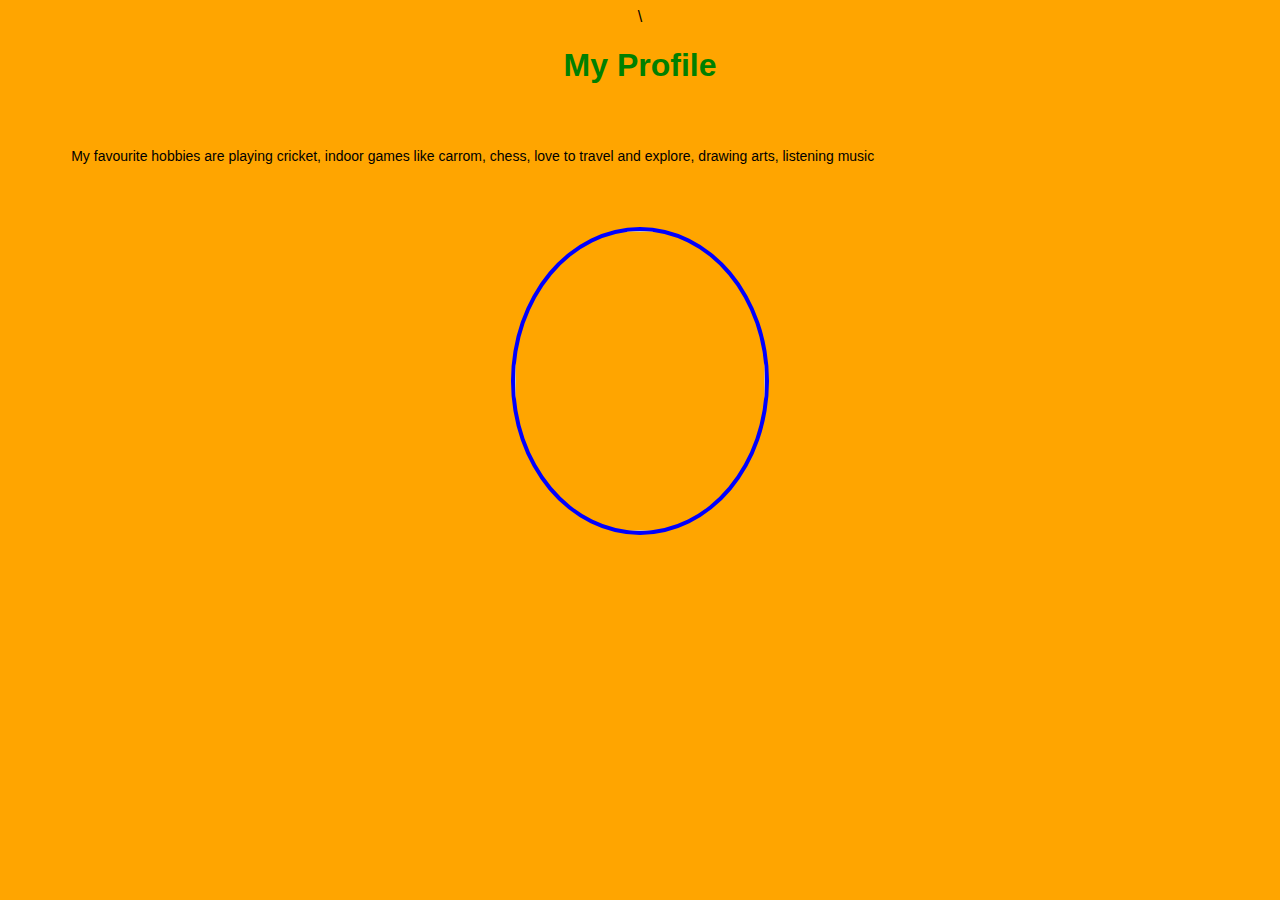
==== index.html @ 09234f01 "index.html" ====
<html>
    <head>
        <title>My Profile</title>\
        <style>
        body{font-family: Verdana, Geneva, Tahoma, sans-serif;}

        h1{text-align: center; color: green;}

        p{text-align: justify; font-size: 14px; margin: 5%; width: 80%;}

        img{border-radius: 50%; border: 4px solid blue; display: block; margin: 20px auto;}
        </style>
    </head>
    <body bgcolor="orange" align="middle">
        <h1> My Profile</h1>
        <p>My favourite hobbies are playing cricket, indoor games like carrom, chess,
           love to travel and explore, drawing arts, listening music
        </p>
        <img src="C:\Users\HP\Pictures\Saved Pictures\anime.jpg" width="250" height="300">
    </body>
</html>
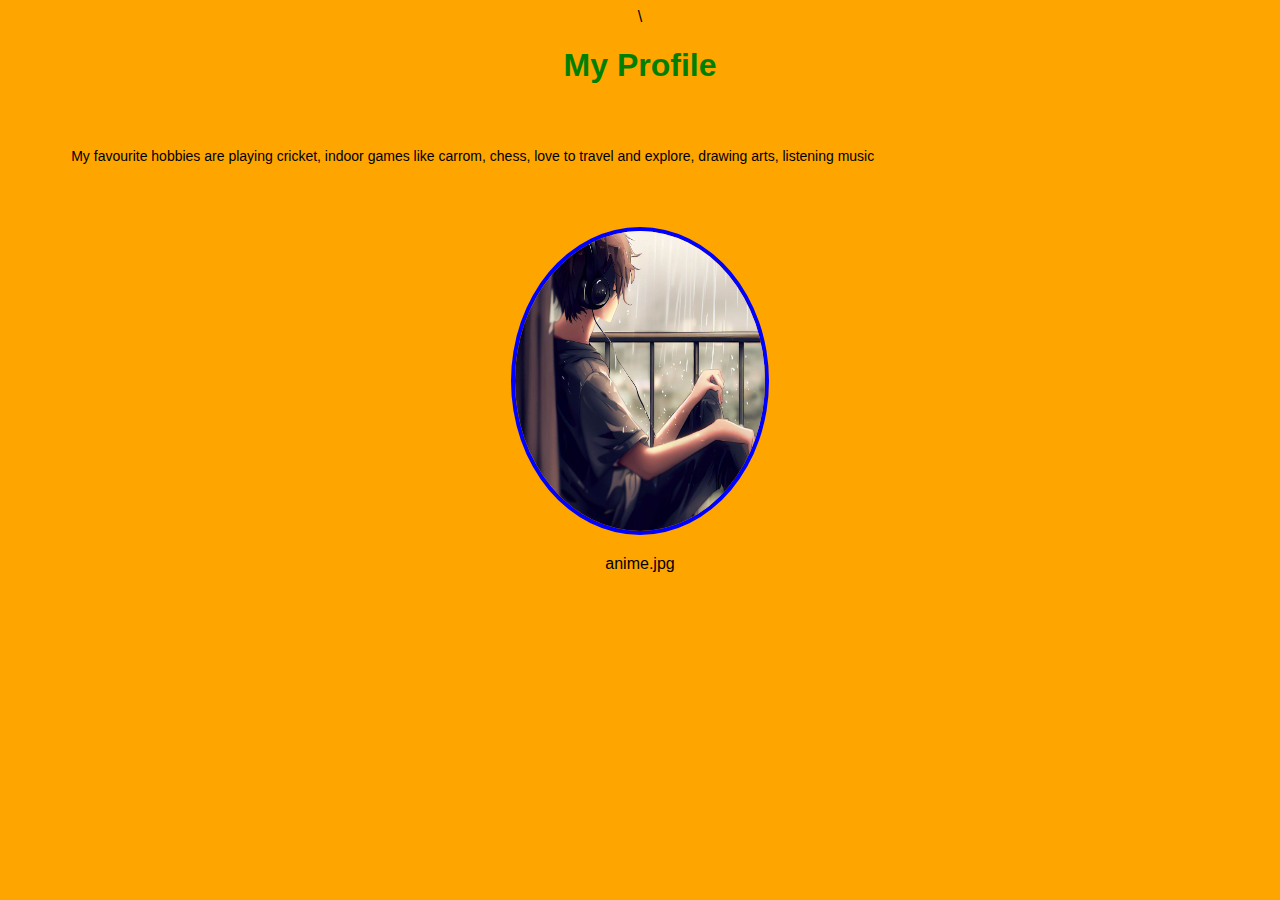
==== commit 3def19c8: "Update index.html" ====
--- a/index.html
+++ b/index.html
@@ -16,6 +16,7 @@
         <p>My favourite hobbies are playing cricket, indoor games like carrom, chess,
            love to travel and explore, drawing arts, listening music
         </p>
-        <img src="C:\Users\HP\Pictures\Saved Pictures\anime.jpg" width="250" height="300">
+        <img src="anime.jpg" width="250" height="300">
+        anime.jpg
     </body>
 </html>
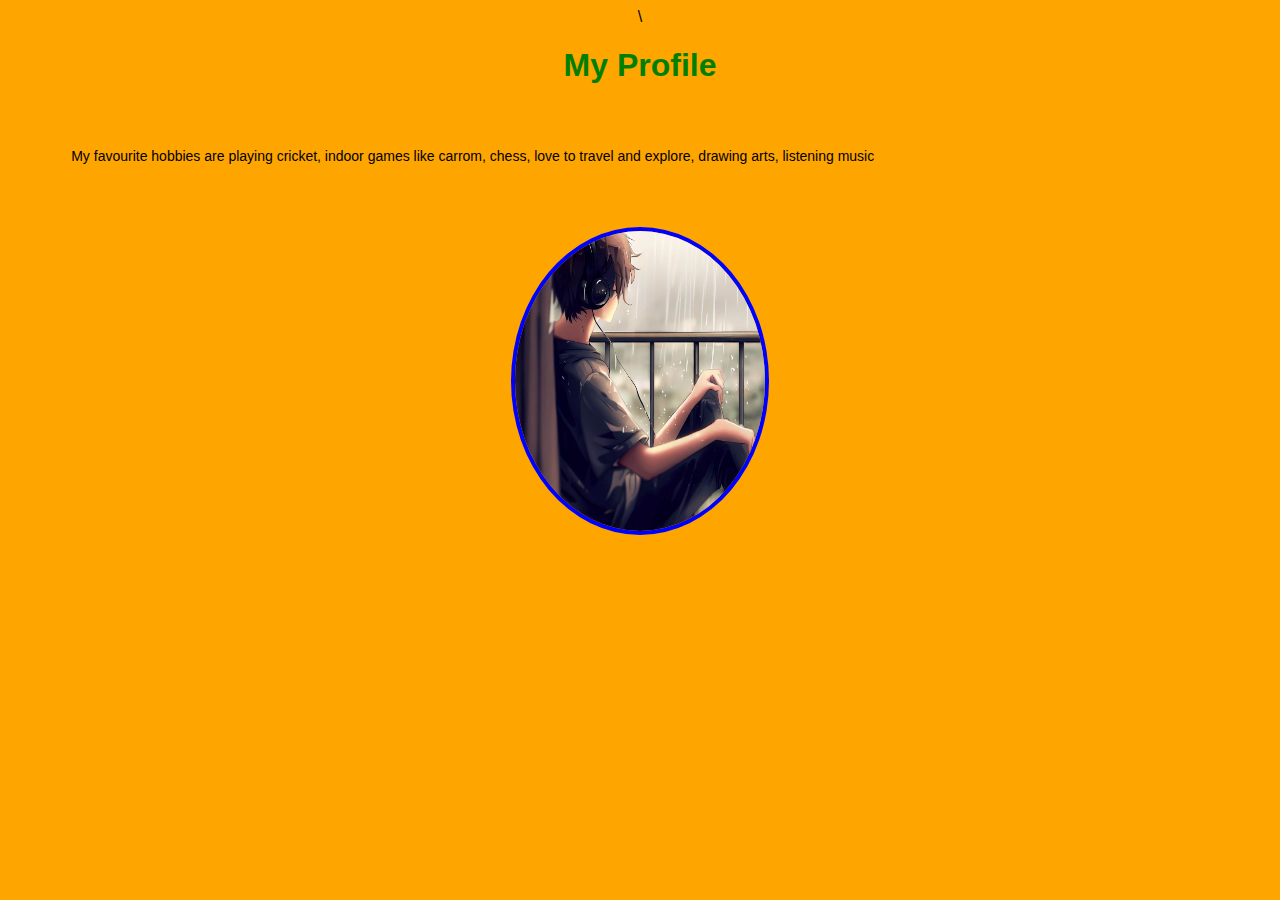
==== commit 7599cb3d: "Update index.html" ====
--- a/index.html
+++ b/index.html
@@ -17,6 +17,5 @@
            love to travel and explore, drawing arts, listening music
         </p>
         <img src="anime.jpg" width="250" height="300">
-        anime.jpg
     </body>
 </html>
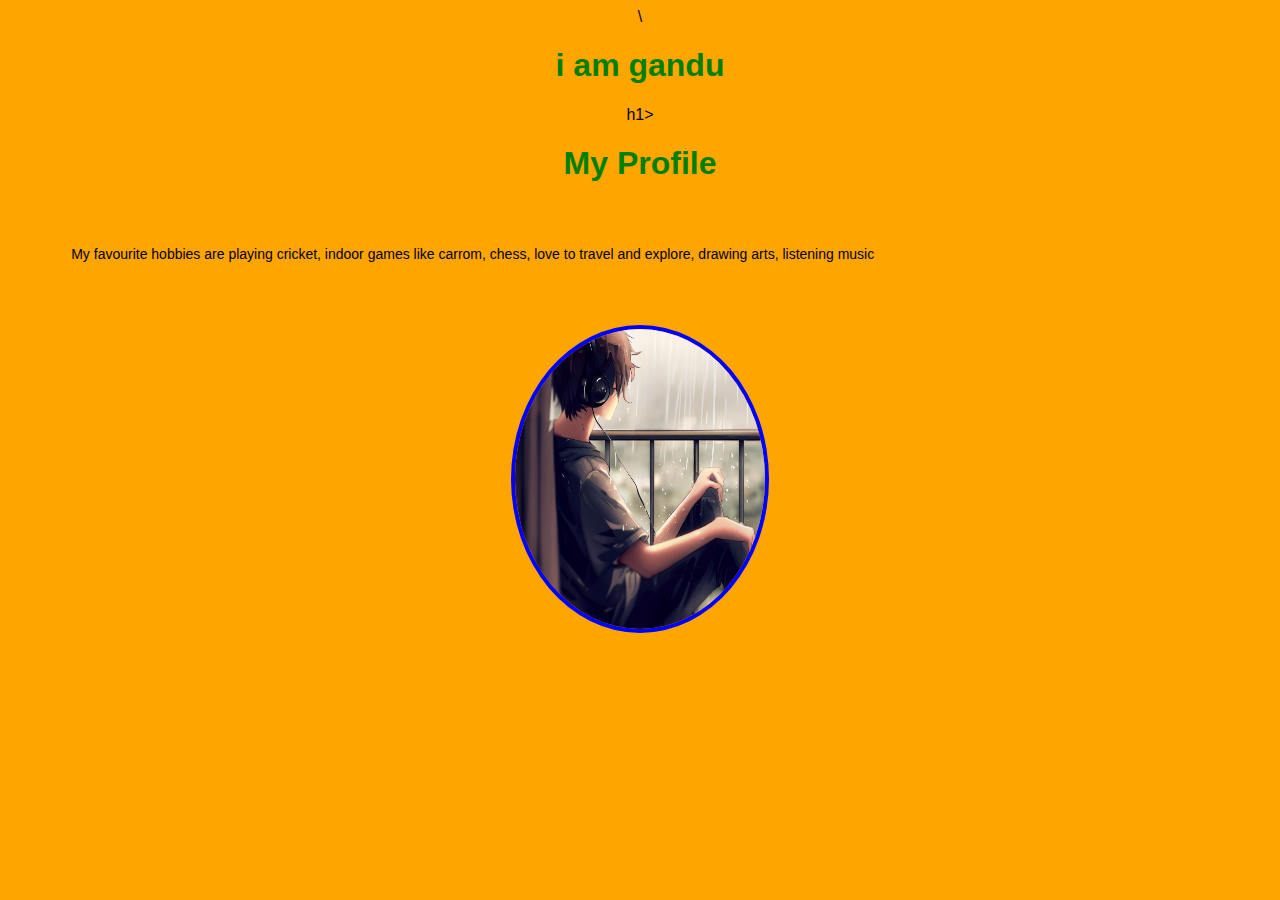
==== commit 626487a3: "Update index.html" ====
--- a/index.html
+++ b/index.html
@@ -12,6 +12,7 @@
         </style>
     </head>
     <body bgcolor="orange" align="middle">
+        <h1> i am gandu</h1>h1>
         <h1> My Profile</h1>
         <p>My favourite hobbies are playing cricket, indoor games like carrom, chess,
            love to travel and explore, drawing arts, listening music
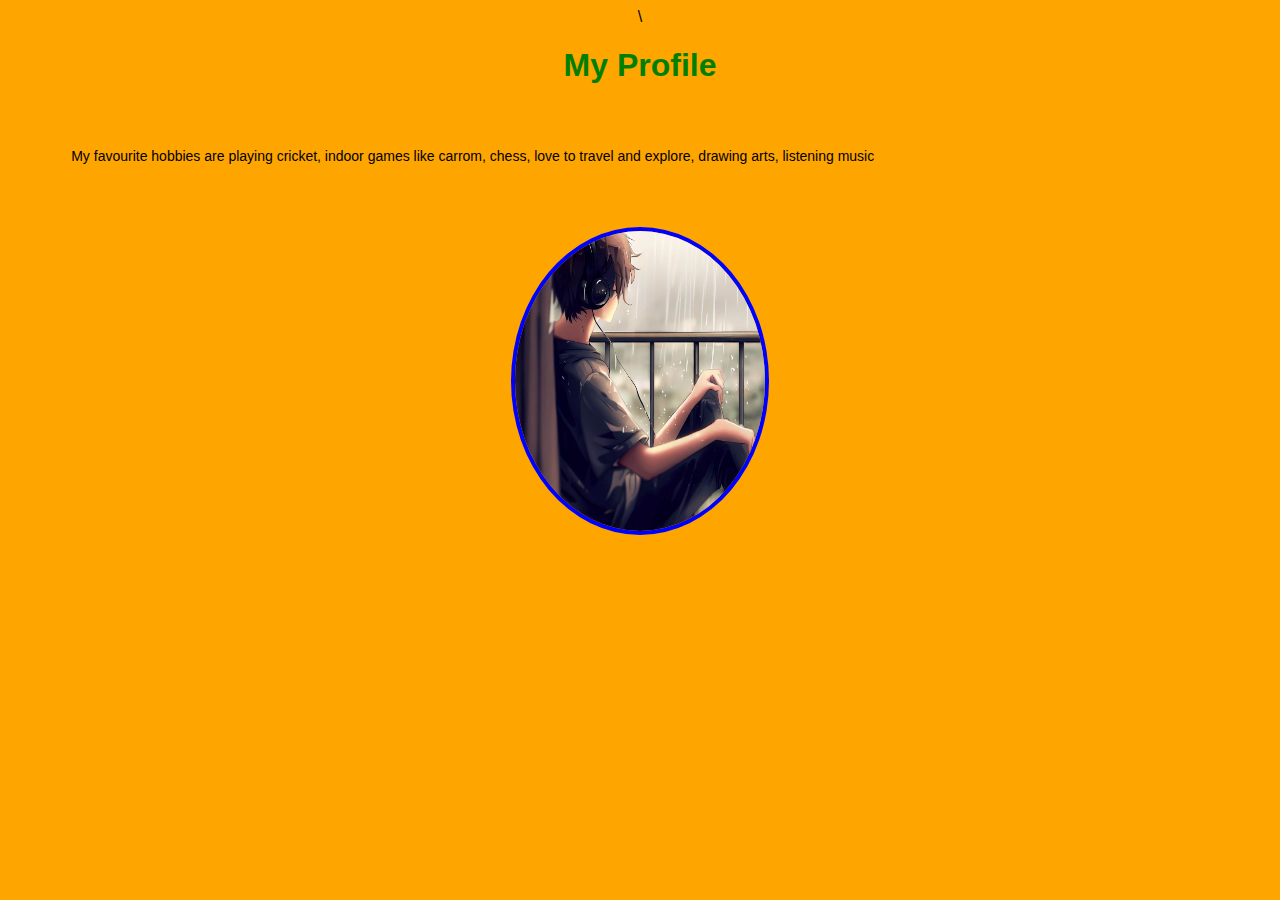
==== commit ce8b6a20: "Update index.html" ====
--- a/index.html
+++ b/index.html
@@ -12,7 +12,6 @@
         </style>
     </head>
     <body bgcolor="orange" align="middle">
-        <h1> i am gandu</h1>h1>
         <h1> My Profile</h1>
         <p>My favourite hobbies are playing cricket, indoor games like carrom, chess,
            love to travel and explore, drawing arts, listening music
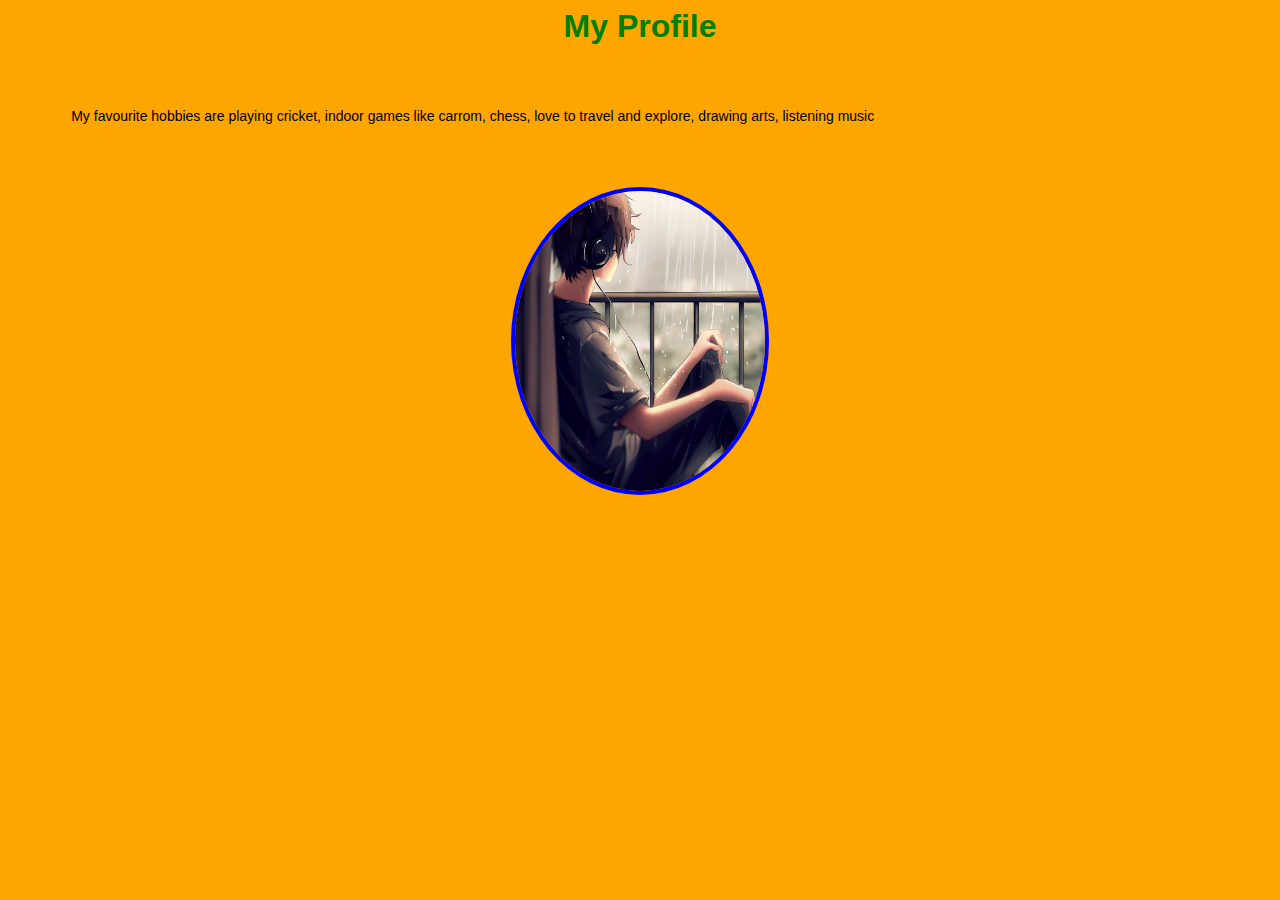
==== commit 2790b0d5: "Update index.html" ====
--- a/index.html
+++ b/index.html
@@ -1,6 +1,6 @@
 <html>
     <head>
-        <title>My Profile</title>\
+        <title>My Profile</title>
         <style>
         body{font-family: Verdana, Geneva, Tahoma, sans-serif;}
 
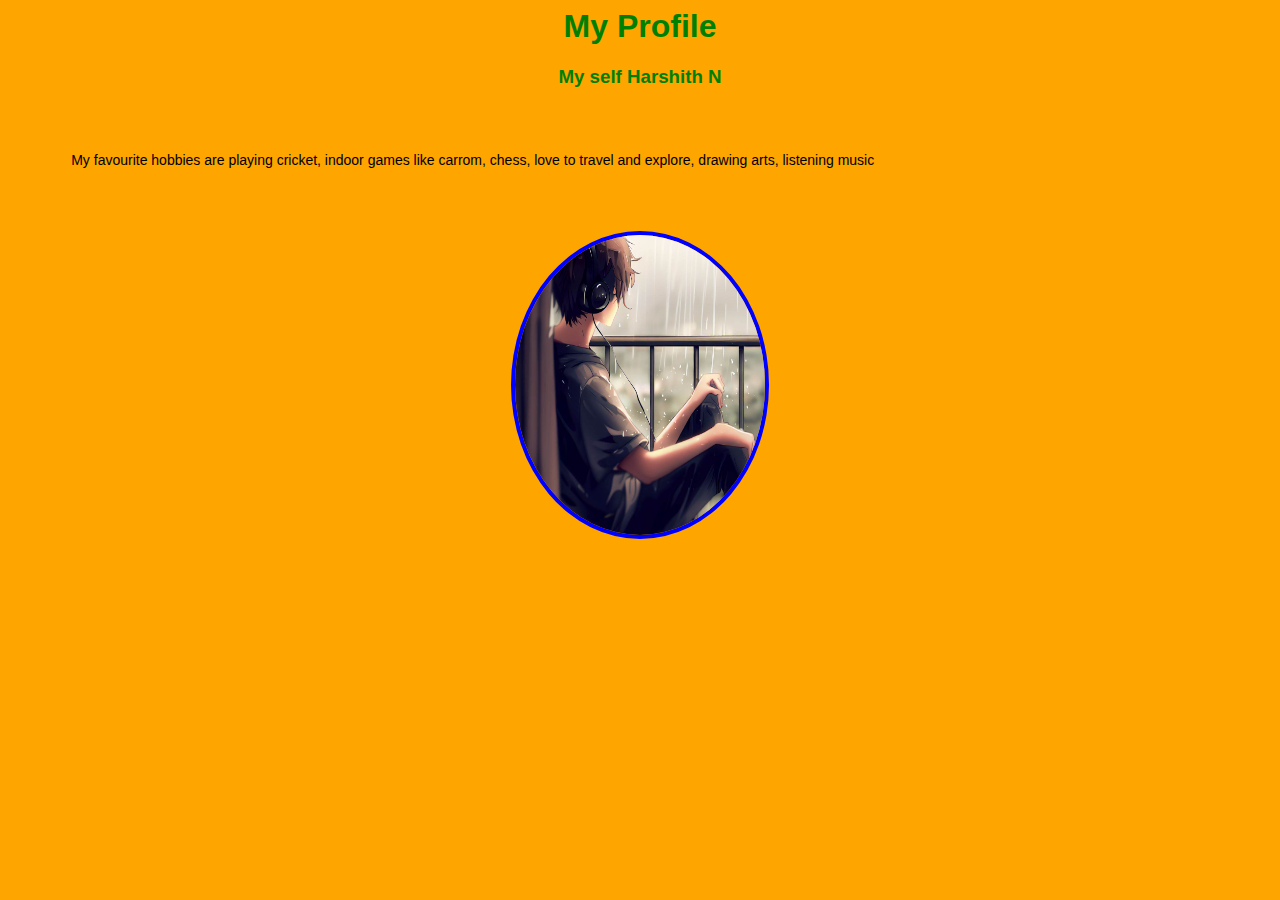
==== commit 0a3516ed: "Update index.html" ====
--- a/index.html
+++ b/index.html
@@ -4,7 +4,7 @@
         <style>
         body{font-family: Verdana, Geneva, Tahoma, sans-serif;}
 
-        h1{text-align: center; color: green;}
+        h1,h3{text-align: center; color: green;}
 
         p{text-align: justify; font-size: 14px; margin: 5%; width: 80%;}
 
@@ -13,6 +13,7 @@
     </head>
     <body bgcolor="orange" align="middle">
         <h1> My Profile</h1>
+        <h3>My self Harshith N</h3>
         <p>My favourite hobbies are playing cricket, indoor games like carrom, chess,
            love to travel and explore, drawing arts, listening music
         </p>
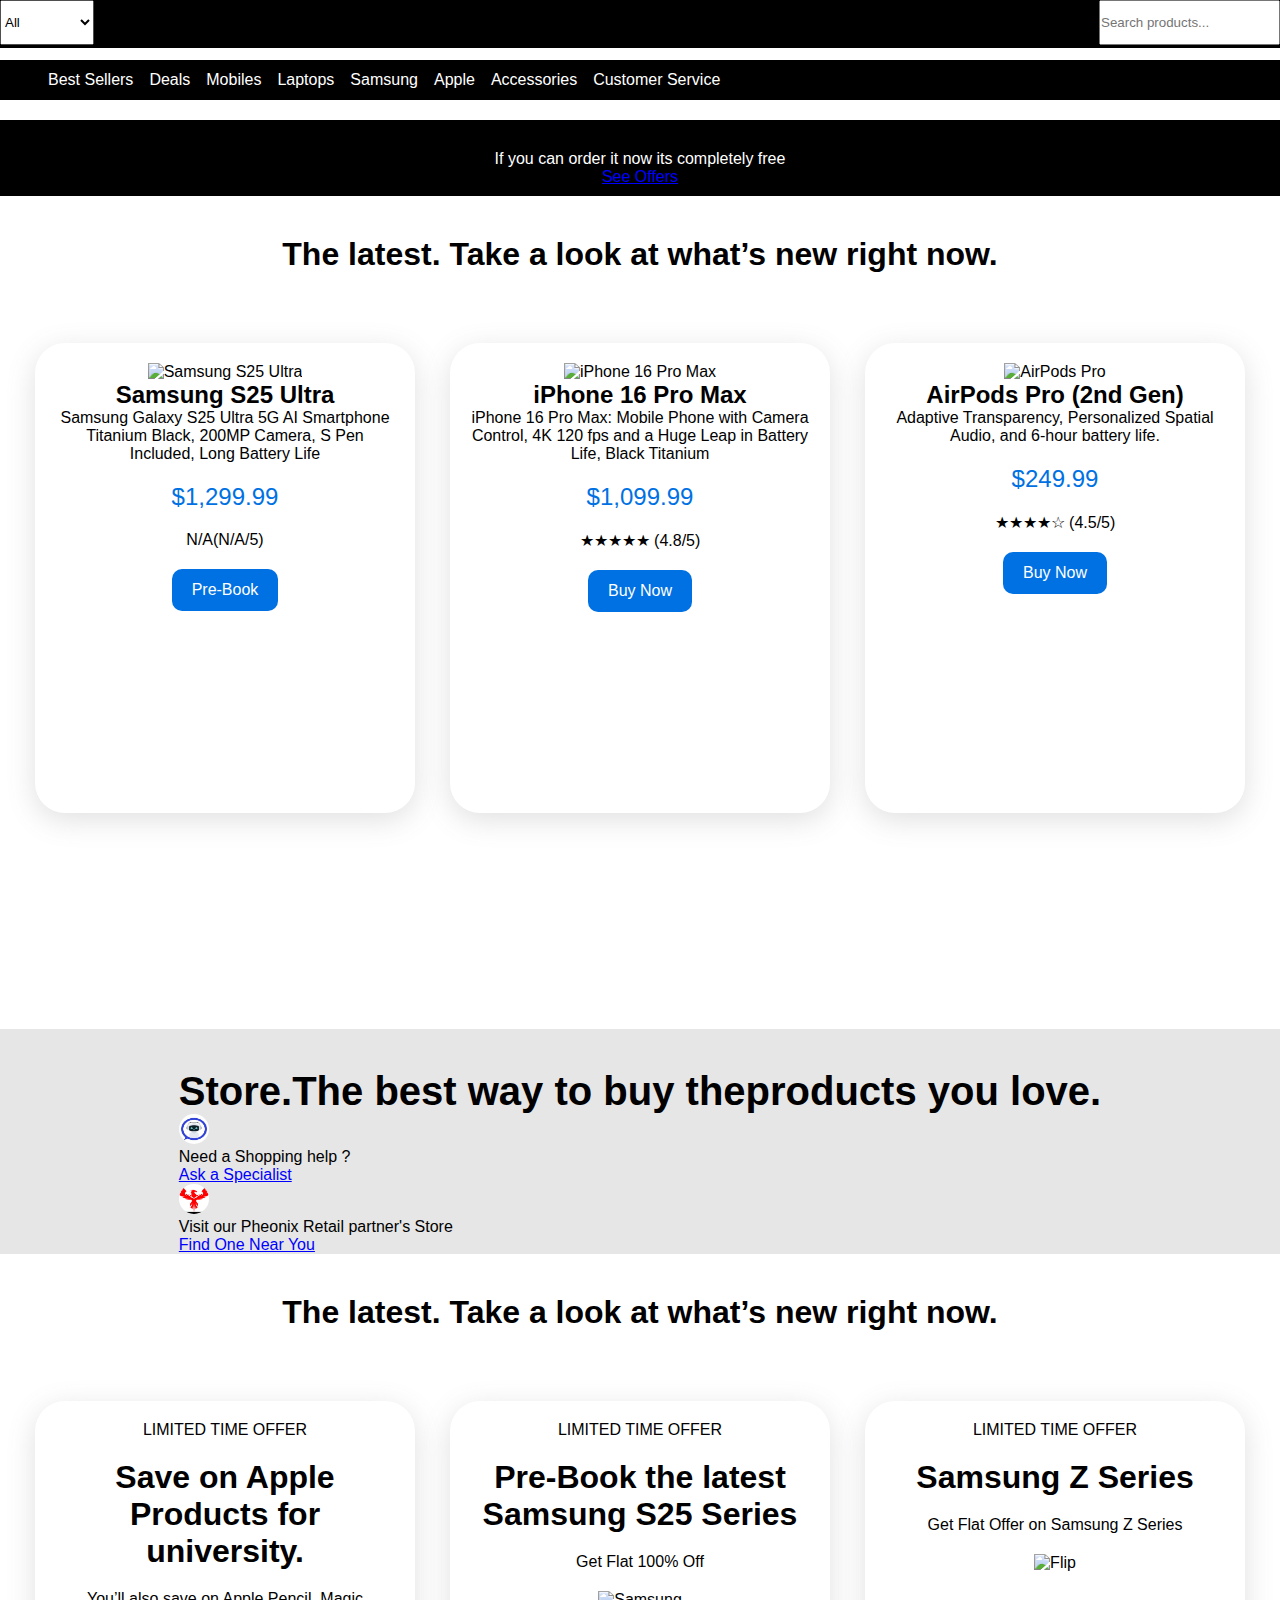
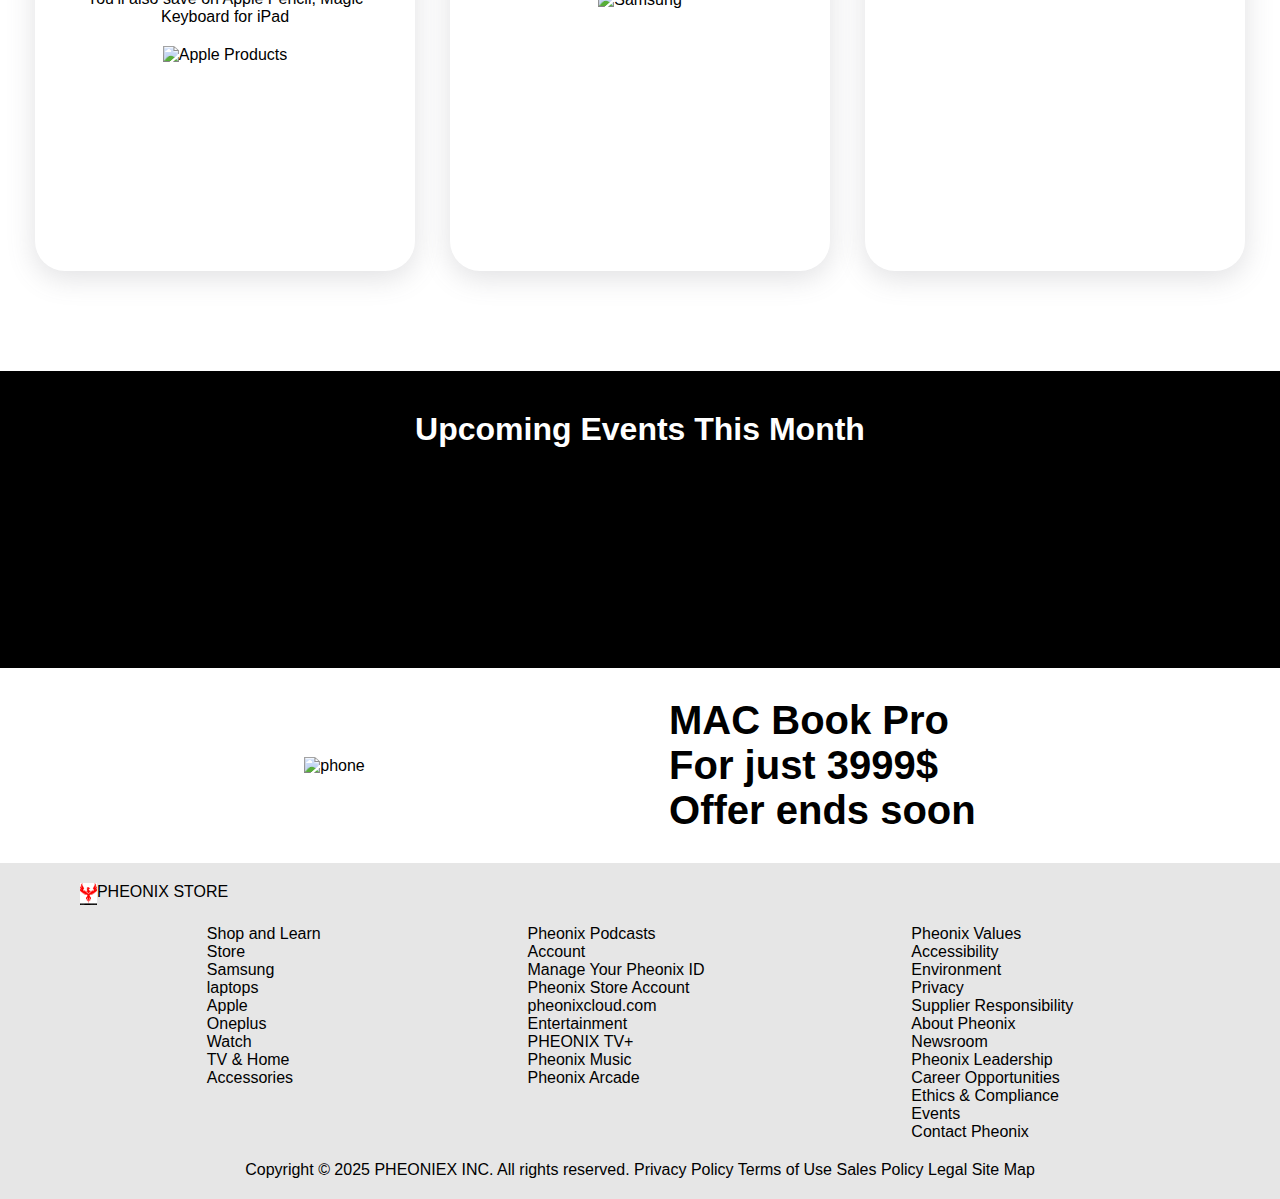
==== commit a9ea620b: "index.html" ====
--- a/index.html
+++ b/index.html
@@ -1,22 +1,543 @@
-<html>
-    <head>
-        <title>My Profile</title>
-        <style>
-        body{font-family: Verdana, Geneva, Tahoma, sans-serif;}
-
-        h1,h3{text-align: center; color: green;}
-
-        p{text-align: justify; font-size: 14px; margin: 5%; width: 80%;}
-
-        img{border-radius: 50%; border: 4px solid blue; display: block; margin: 20px auto;}
-        </style>
-    </head>
-    <body bgcolor="orange" align="middle">
-        <h1> My Profile</h1>
-        <h3>My self Harshith N</h3>
-        <p>My favourite hobbies are playing cricket, indoor games like carrom, chess,
-           love to travel and explore, drawing arts, listening music
-        </p>
-        <img src="anime.jpg" width="250" height="300">
-    </body>
-</html>
+<!DOCTYPE html>
+<html lang="en">
+<head>
+    <meta charset="UTF-8">
+    <meta name="viewport" content="width=device-width, initial-scale=1.0">
+    <title>pheonix.com</title>
+    <style>
+        *{
+    margin: 0;
+    padding: 0;
+    box-sizing: border-box;
+    font-family: 'Poppins', sans-serif;
+}
+
+.navbar .logo img{
+    height: 20px;
+}
+.navbar .nav-icons img{
+    height: 20px;
+    margin-left: 20px;
+}
+.navbar{
+    display: flex;
+    justify-content: center;
+    padding-top: 10px;
+    position: fixed;
+    background-color: white;
+    top: 0%;
+    width: 100%;
+    padding-bottom: 10px;
+}
+.navbar ul{
+    display: flex;
+    list-style: none;
+}
+.navbar ul li {
+    margin-left: 40px;
+    font-size: 15px;
+}
+
+.offers{
+    padding-top: 30px;
+    text-align: center;
+    background-color: black;
+    color: white;
+    margin-top: 20px;
+    padding-bottom: 10px;
+}
+.offers a{
+    color:  blue;
+}
+
+.back-video video{
+    width: 100%;
+    margin-top: 2em;
+}
+
+.services img{
+    height: 30px;
+    border-radius: 50%;
+    width: 30px;
+}
+
+.services a{
+    color: blue;
+}
+.section{
+    display: grid;
+    justify-content: space-evenly;
+    padding-top: 40px;
+    background-color: rgba(0, 0, 0, 0.099);
+    margin-top: 30px;
+}
+.titles h1{
+    font-size: 40px;
+}
+.products{
+    display: flex;
+    justify-content: space-evenly;
+    padding-top: 30px;
+    background-color: rgba(0, 0, 0, 0.099);
+}
+
+.product img{
+    height: 90px;
+}
+.product a{
+    text-decoration: none;
+    color: black;
+    margin-top: 20px;
+   
+}
+.product{
+    display: flex;
+    flex-direction: column;
+    align-items: center;
+    padding-bottom: 30px;
+}
+
+.card img{
+    height: 220px;
+}
+.card-container{
+    margin-top: 30px;
+    text-align: center;
+}
+.card{
+    height: 470px;
+    width: 380px;
+    text-align: center;
+    padding: 20px;
+    box-shadow: rgba(100, 100, 111, 0.2) 0px 7px 29px 0px;
+    padding-bottom: 30px;
+    border-radius: 30px;
+    margin-top: 25px;
+    transition: 0.7s;
+}
+.card h1{
+    margin-bottom: 20px;
+    margin-top: 20px;
+}
+.card p {
+    margin-bottom: 20px;
+}
+.card-container{
+    margin-top: 40px;
+}
+.cards {
+    margin-top: 45px;
+    display: flex;
+    justify-content: space-evenly;
+}
+
+.event-pictures img{
+    height: 400px;
+}
+.event-pictures{
+    display: grid;
+    justify-content: space-evenly;
+}
+
+.events{
+    background-color: black;
+    color: white;
+    margin-top: 100px;
+    padding: 40px;
+}
+
+.events h1{
+    text-align: center;
+    margin-bottom: 30px;
+}
+.section-3 img{
+    height: 100%;
+}
+.section-3{
+    display: flex;
+    justify-content: space-evenly;
+    align-items: center;
+    margin-top: 30px;
+}
+.section-3 h1{
+    font-size: 40px;
+}
+
+.store {
+    display: flex;
+}
+
+.store img{
+    height: 22px;
+}
+.menu-list{
+    display: flex;
+    justify-content: space-evenly;
+}
+.menu-list ul{
+    list-style: none;
+}
+.store{
+    margin-left: 5rem;
+    padding-top: 20px;
+    padding-bottom: 20px;
+}
+.menu-items{
+    margin-top: 30px;
+    background-color: rgba(0, 0, 0, 0.099);
+}
+.footer p{
+    text-align: center;
+}
+.footer{
+    padding: 20px;
+}
+.cross{
+    display: none;
+}
+.menuopen{
+    display: none;
+}
+.product-price {
+            font-size: 1.5em;
+            color: #0071e3;
+            margin: 15px 0;
+        }
+        .add-to-cart {
+            background-color: #0071e3;
+            color: white;
+            border: none;
+            padding: 12px 20px;
+            cursor: pointer;
+            border-radius: 10px;
+            font-size: 1em;
+            transition: background 0.3s ease;
+        }
+        .add-to-cart:hover {
+            background-color: #005bb5;
+        }
+        * {
+    box-sizing: border-box;
+}
+
+body {
+    margin: 0;
+}
+
+.header {
+    background-color: rgb(255, 255, 255);
+    height: 60px;
+    color: rgb(0, 0, 0);
+}
+.container {
+    width: 100%;
+    height: 100%;
+}
+.container-header {
+    display: flex;
+    align-items: center;
+}
+.dotin {
+    position: relative;
+}
+
+.border-white {
+    padding: 5px;
+    border: 1.5px solid transparent;
+}
+
+.border-white:hover {
+    border: 1.5px solid #000000;
+}
+.search-container {
+    background-color: rgb(0, 0, 0);
+    width: 100%;
+    display: flex;
+    height: 45px ;
+    justify-content: space-between;
+}
+.search-container:hover {
+    outline: 3px solid rgb(0, 0, 0);
+}
+.search-select {
+    width: 60px;
+    border: none;
+    background-color: rgb(0, 0, 0);
+}
+
+.search-input {
+    width: 100%;
+    height: 100%;
+    font-size: 1.1rem;
+}
+
+.search-icon {
+    width: 50px;
+    background-color: rgb(0, 0, 0);
+    display: flex;
+    justify-content: center;
+    align-items: center;
+    font-size: 1.2rem;
+    color: #000000;
+}
+.nav {
+    height: 40px;
+    background-color: #000000;
+}
+
+.container-nav {
+    display: flex;
+    align-items: center;
+    justify-content: space-between;
+    padding-left: 20px;
+}
+
+.container-nav ul {
+    padding: 10px;
+    margin: 10px;
+    display: flex;
+    align-items: center;
+    height: 100%;
+    font-size: 1rem;
+    color: rgb(255, 255, 255);
+    list-style: none;
+}
+
+.container-nav ul li a {
+    color: rgb(255, 255, 255);
+    text-decoration: none;
+    padding: 0px 2px;
+
+}
+@media only screen and (max-width:600px) {
+    .navbar ul{
+        display: none;
+    }
+    .container {
+            display: flex;
+            flex-wrap: wrap;
+            justify-content: center;
+            padding: 50px 20px;
+        }
+        .card {
+            background: white;
+            padding: 30px;
+            border-radius: 20px;
+            box-shadow: 0 10px 20px rgba(0, 0, 0, 0.1);
+            text-align: center;
+            max-width: 400px;
+            margin: 20px;
+            transition: transform 0.3s ease;
+        }
+        .card:hover {
+            transform: translateY(-10px);
+        }
+}
+    </style>
+</head>
+<body>
+    <header class="header">
+                </div>
+            </div>
+
+            <div class="search-container">
+                <select class="filter-select" onchange="filterProducts()">
+                    <option value="all">All</option>
+                    <option value="laptop">Laptops</option>
+                    <option value="phone">Phones</option>
+                    <option value="accessory">Accessories</option>
+                </select>
+                <input type="text" class="search-bar" placeholder="Search products..." onkeyup="filterProducts()">
+                </div>
+                <div class="search-icon">
+                    <i class="fa-solid fa-magnifying-glass"></i>
+                </div>
+
+            </div>
+    </header>
+    <nav class="nav">
+        <div class="container container-nav">
+            <ul>
+                <li class="border-white"><a href="#">Best Sellers</a></li>
+                <li class="border-white"><a href="#">Deals</a></li>
+                <li class="border-white"><a href="#">Mobiles</a></li>
+                <li class="border-white"><a href="#">Laptops</a></li>
+                <li class="border-white"><a href="#">Samsung</a></li>
+                <li class="border-white"><a href="#">Apple</a></li>
+                <li class="border-white"><a href="#">Accessories</a></li>
+                <li class="border-white"><a href="#">Customer Service</a></li>
+            </ul>
+        </div>
+        <div class="offers">
+            <p>If you can order it now its completely free
+                </p>
+            <a href="#">See Offers </a>
+        </div>
+        <div class="card-container">
+            <h1>The latest. Take a look at what’s new right now. </h1>
+            <div class="cards">
+                 <div style="background: white;" class="card" data-category="phone">
+                    <img src="https://m.media-amazon.com/images/I/61-g46cjguL._SX679_.jpg" alt="Samsung S25 Ultra" class="product-image">
+                    <h2 class="product-title">Samsung S25 Ultra</h2>
+                    <p class="product-description">Samsung Galaxy S25 Ultra 5G AI Smartphone Titanium Black, 200MP Camera, S Pen Included, Long Battery Life</p>
+                    <p class="product-price">$1,299.99</p>
+                    <p class="product-rating">N/A(N/A/5)</p>
+                    <button class="add-to-cart" onclick="addToCart('Samsung S25 Ultra')">Pre-Book</button>
+                 </div>
+                 <div style="background: white;" class="card" data-category="phone">
+                    <img src="https://m.media-amazon.com/images/I/51uVytsMySL._SX679_.jpg" alt="iPhone 16 Pro Max" class="product-image">
+                    <h2 class="product-title">iPhone 16 Pro Max</h2>
+                    <p class="product-description">iPhone 16 Pro Max: Mobile Phone with Camera Control, 4K 120 fps and a Huge Leap in Battery Life, Black Titanium</p>
+                    <p class="product-price">$1,099.99</p>
+                    <p class="product-rating">★★★★★ (4.8/5)</p>
+                    <button class="add-to-cart" onclick="addToCart('iPhone 16 Pro Max')">Buy Now</button>
+                 </div>
+                 <div style="background: white;" class="card" data-category="accessory">
+                    <img src="https://imgs.search.brave.com/O3pOG8sSzYQE8cqpiYQNUE8YRWS-KgkF9r1I35F5cB4/rs:fit:860:0:0:0/g:ce/aHR0cHM6Ly9tLm1l/ZGlhLWFtYXpvbi5j/b20vaW1hZ2VzL0kv/MjFkRjFldThOOEwu/anBn" alt="AirPods Pro" class="product-image">
+                    <h2 class="product-title">AirPods Pro (2nd Gen)</h2>
+                    <p class="product-description">Adaptive Transparency, Personalized Spatial Audio, and 6-hour battery life.</p>
+                    <p class="product-price">$249.99</p>
+                    <p class="product-rating">★★★★☆ (4.5/5)</p>
+                    <button class="add-to-cart" onclick="addToCart('AirPods Pro 2')">Buy Now</button>
+                 </div>
+            </div>
+        </div>       
+        <div class="back-video">
+            <video autoplay loop muted play-inline autoplay muted loop src="https://images.samsung.com/is/content/samsung/assets/in/smartphones/galaxy-s25-ultra/buy/01_Color_Group_Online-Exclusive-KV_video_PC.mp4" width="100%"></video>
+        </div>
+
+        <div class="section">
+            <div class="titles">
+                <h1> Store.The best way to buy theproducts you love.  </h1>
+            </div>
+            <div class="services">
+                 <img src="[data-uri]" alt="service">
+                 <p>Need a Shopping help ? </p>
+                 <a href="#">Ask a Specialist</a> <br>
+                 <img src="[data-uri]" alt="service">
+                 <p>Visit our Pheonix Retail partner's Store</p>
+                 <a href="#">Find One Near You</a>
+            </div>
+            
+            </div>
+        </div>
+        <div class="card-container">
+            <h1>The latest. Take a look at what’s new right now. </h1>
+            <div class="cards">
+                 <div style="background: white;" class="card">
+                    <span style="color: black;">LIMITED TIME OFFER</span>
+                    <h1 style="color: black;">Save on Apple Products for university.</h1>
+                    <p style="color: black;">You’ll also save on Apple Pencil, Magic Keyboard for iPad</p>
+                    <img style="height: 180px;" src="https://encrypted-tbn0.gstatic.com/images?q=tbn:ANd9GcSvoqXKD_S_sNkFRLrU5_gyAw1Z6V5aiJSMAw&s" alt="Apple Products">
+                 </div>
+                 <div style="background: white;" class="card">
+                    <span style="color: black;">LIMITED TIME OFFER</span>
+                    <h1 style="color: black;">Pre-Book the latest Samsung S25 Series</h1>
+                    <p style="color: black;">Get Flat 100% Off</p>
+                    <img style="height: 270px;" src="https://m.media-amazon.com/images/I/71b6O69+4NL._SX679_.jpg" alt="Samsung">
+                 </div>
+                 <div style="background: white;" class="card">
+                    <span style="color: black;" >LIMITED TIME OFFER</span>
+                    <h1 style="color: black;" >Samsung Z Series</h1>
+                    <p style="color: black;">Get Flat Offer on Samsung Z Series</p>
+                    <img style="height: 280px;" src="https://m.media-amazon.com/images/I/71PTVoru0mL._SL1500_.jpg" alt="Flip">
+                 </div>
+            </div>
+        </div>
+        <div class="events">
+                <div class="event-pictures">
+                    <h1>Upcoming Events This Month</h1>
+                    <video autoplay loop muted play-inline autoplay muted loop src="https://www.apple.com/105/media/us/mac/family/2024/b0f6d595-f4dd-4393-8316-102be97a5d1b/anim/welcome/xlarge_2x.mp4" width="100%"></video>
+                </div>
+        </div>
+        <div class="section-3">
+            <img src="https://m.media-amazon.com/images/I/618d5bS2lUL._SX679_.jpg" alt="phone">
+            <h1>
+                MAC Book Pro <br>
+                         For just 3999$<br>
+                 Offer ends soon
+                </h1>
+        </div>
+        <div class="menu-items">
+            <div class="store">
+                <img  src="[data-uri]" alt="logo">
+                <p>PHEONIX STORE</p>
+            </div>
+            <div class="menu-list">
+                <ul>
+                    <li>Shop and Learn</li>
+                    <li> Store</li>
+                    <li>Samsung</li>
+                    <li>laptops</li>
+                    <li>Apple</li>
+                    <li>Oneplus </li>
+                    <li> Watch </li>
+                    <li> TV & Home </li>
+                    <li> Accessories </li>
+                </ul>
+                <ul>
+                    <li>Pheonix Podcasts </li>
+                    <li>Account</li>
+                    <li>Manage Your Pheonix ID</li>
+                    <li>Pheonix Store Account</li>
+                    <li>pheonixcloud.com</li>
+                    <li>Entertainment</li>
+                    <li>PHEONIX TV+</li>
+                    <li>Pheonix Music</li>
+                    <li>Pheonix Arcade</li>
+                </ul>
+                <ul>
+                    <li>Pheonix Values</li>
+                    <li>  Accessibility</li>
+                    <li>  Environment</li>
+                    <li> Privacy</li>
+                    <li>  Supplier Responsibility</li>
+                    <li>   About Pheonix </li>
+                    <li>    Newsroom </li>
+                    <li> Pheonix Leadership </li>
+                    <li>  Career Opportunities </li>
+                    <li> Ethics & Compliance </li>
+                    <li>    Events </li>
+                    <li>    Contact Pheonix </li>
+                </ul>
+            </div>
+            <div class="footer">
+                <p>Copyright © 2025 PHEONIEX INC. All rights reserved. Privacy Policy Terms of Use Sales Policy Legal Site Map </p>
+            </div>
+        </div>
+    </div>
+    <script>
+      let nav_list = document.getElementById('nav-list')
+      let openMenu = document.querySelector('.menuopen')
+      let cross = document.querySelector('.cross')
+      openMenu.addEventListener('click',()=>{
+        nav_list.style.opacity = '100%'
+        openMenu.style.display ='none'
+      })
+      cross.addEventListener('click',()=>{
+        nav_list.style.opacity = '0%';
+        setTimeout(()=>{
+            openMenu.style.display ='block'
+        },400)
+      })
+      function addToCart(productName) {
+            alert(productName + " has been added to your cart!");
+        }
+        function filterProducts() {
+            let searchInput = document.querySelector(".search-bar").value.toLowerCase();
+            let filterValue = document.querySelector(".filter-select").value;
+            let products = document.querySelectorAll(".card");
+            products.forEach(product => {
+                let title = product.querySelector(".product-title").innerText.toLowerCase();
+                let category = product.getAttribute("data-category");
+                if ((title.includes(searchInput) || searchInput === "") && (filterValue === "all" || category === filterValue)) {
+                    product.style.display = "block";
+                } else {
+                    product.style.display = "none";
+                }
+            });
+        }
+
+    </script>
+</body>
+</html>
